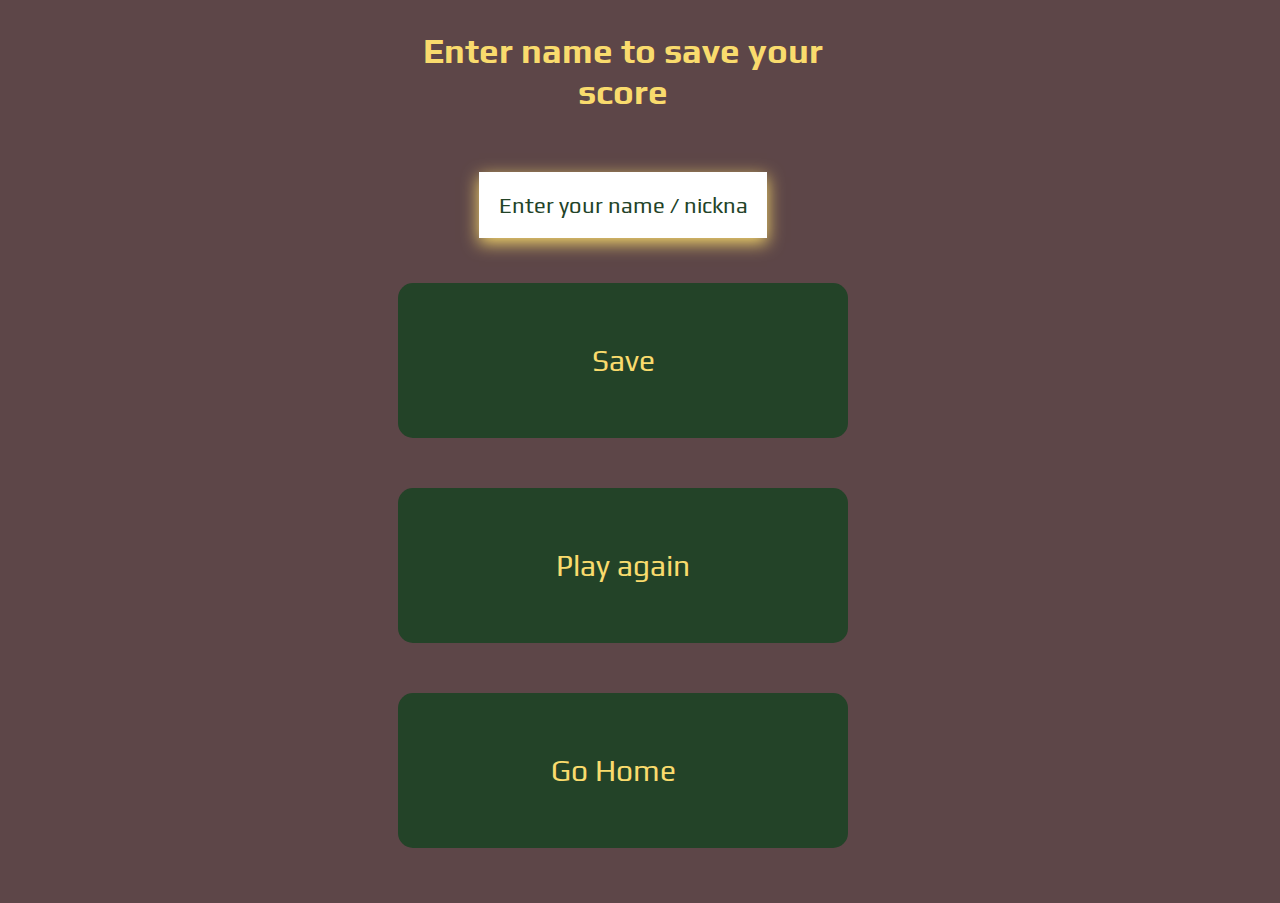
==== end-quiz.html @ 9887b2ff "Change names of some files and variables" ====
<!DOCTYPE html>
<html lang="en">

<head>
    <meta charset="UTF-8" />
    <meta http-equiv="X-UA-Compatible" content="IE=edge" />
    <meta name="viewport" content="width=device-width, initial-scale=1.0" />
    <meta name="description" content="Test knowledge in this quiz about vegetables and fruits">
    <link rel="stylesheet" href="https://use.fontawesome.com/releases/v5.15.4/css/all.css"
        integrity="sha384-DyZ88mC6Up2uqS4h/KRgHuoeGwBcD4Ng9SiP4dIRy0EXTlnuz47vAwmeGwVChigm" crossorigin="anonymous">
    <link rel="stylesheet" href="style-main.css" />
    <link rel="stylesheet" href="main-quiz.css">
    <title>Quiz - End-Page</title>
</head>

<body>
    <div class="quiz-area">
        <div id="end" class="flex-center flex-column">
            <h1 id="final-score">0</h1>
            <form class="end-form">
                <h2 id="end-text">Enter name to save your score</h2>
                <input type="text" name="name" id="username" placeholder="Enter your name / nickname">
                <button class="btn-end" id="save-score-btn" type="submit" onclick="saveHighScore(event)"
                    disabled>Save</button>
            </form>
            <a href="main-quiz.html" class="btn-end">Play again</a>
            <a href="index.html" class="btn-end">Go Home<i class="fas fa-laptop-house"></i></a>
        </div>
        <script src="end-quiz.js"></script>
        <script src="highscores.js"></script>
    </div>
</body>

</html>
---- style-main.css ----
@import url('https://fonts.googleapis.com/css2?family=Play&display=swap');
/* color palette:   #5d4648 for a rose ebony background
                    #234328 for green quiz area background
                    #f9db6d for text and some shades
                    #fae1df for text and shades
*/

* {
    box-sizing: border-box;
    margin: 0;
    padding: 0;
    font-size: 30px;
    font-family: 'Play', sans-serif;
}

body {
    background-color: #5d4648;
    color: #f9db6d;
}

.quiz-name {
    font-size: 60px;
    margin: 25px;
}

h2 {
    font-size: 45px;
    margin-bottom: 60px;
}

.quiz-area {
    width: 80%;
    display: flex;
    justify-content: center;
    align-items: center;
    max-width: 70%;
    margin: 0;
    padding: 30px;

}

.flex-column {
    display: flex;
    flex-direction: column;
}

.flex-center {
    justify-content: center;
    align-items: center;
}

.justify-center {
    justify-content: center;
}

.text-center {
    text-align: center;
}

.btn {
    font-size: 50px;
    padding: 40px;
    width: 500px;
    text-align: center;
    margin: 25px;
    text-decoration: none;
    color: #f9db6d;
    background-color: #254d32;
    border-radius: 15px;
}

.btn:hover {
    cursor: pointer;
    box-shadow: 0 1rem 1.5rem #fae1df;
    transition: transform 150ms;
    transform: scale(1.03);
}

.btn[disabled]:hover {
    cursor: not-allowed;
    box-shadow: none;
    transform: none;
}

.fa-chess-queen,
.fa-chess,
.fa-carrot,
.fa-lemon {
    margin: 0 20px 0 20px;
    color: #fae1df;
}

#highscores-btn {
    background: #d33f04d3;
}

/* End page style */

.end-form {
    display: flex;
    flex-direction: column;
    align-items: center;
    max-width: 80%;
    width: 600px;
}

#end {
    margin: 0 0 0 350px;
}

input {
    margin-bottom: 20px;
    width: 200px;
    padding: 20px;
    font-size: 22px;
    border: none;
    box-shadow: 0 5px 16px 0 #f9db6d;
}

input::placeholder {
    color: #234328;
}

#username {
    margin-bottom: 20px;
    width: 60%;
    outline: none;
}

#end-text {
    font-size: 35px;
    color: #f9db6d;
    text-align: center;
}

#save-score-btn {
    border: none;
}


.btn-end {
    font-size: 1rem;
    padding: 2rem;
    width: 15rem;
    text-align: center;
    margin: 25px;
    text-decoration: none;
    color: #f9db6d;
    background-color: #234328;
    border-radius: 15px;
}

.btn-end:hover {
    cursor: pointer;
    box-shadow: 0 1rem 1.5rem #f9db6d;
    transition: transform 150ms;
    transform: scale(1.03);
}

.fa-laptop-house {
    margin-left: 20px;
    color: #247ba0;
}
---- main-quiz.css ----
/* color palette:   #5d4648 for a rose ebony background
                    #234328 for green quiz area background
                    #f9db6d for text and some shades
                    #fae1df for text and shades
*/

body {
    text-align: center;
    color: #f9db6d;
}

.choice-display {
    display: flex;
    height: 55px;
    margin: 15px auto;
    align-items: center;
    justify-content: center;
    max-width: 600px;
    border-radius: 4px;
    background: #234328;
    font-size: 40px;
    min-width: 400px;
}

.choice-display:hover {
    cursor: pointer;
    box-shadow: 0 8px 16px #f9db6d;
    transform: scale(1.02);
    transform: transform 100ms;
}

.choice-prefix {
    padding: 40px 40px;
}

.choice-text {
    padding: 20px;
    width: 90%;
}

.correct {
    background-color: #fae1df;
    color: black;
}

.incorrect {
    background-color: #920b16da;
    color: #f9db6d;
}

.display-quiz {
    display: flex;
    justify-content: space-between;
}

.display-prefix {
    padding-top: 30px;
    text-align: center;
    font-size: 30px;
}

.display-text-main {
    text-align: center;

}

#progress-bar {
    width: 360px;
    height: 50px;
    border: 3px solid #7ac2e1;
    margin: 30px 0 0 10px;
    border-radius: 50px;
    overflow: hidden;
}

#progress-bar-full {
    height: 90%;
    background: #7ac2e1;
    width: 0%;
}

@media screen and (max-width: 800px) {
    .choice-display {
        min-width: 640px;
    }
}
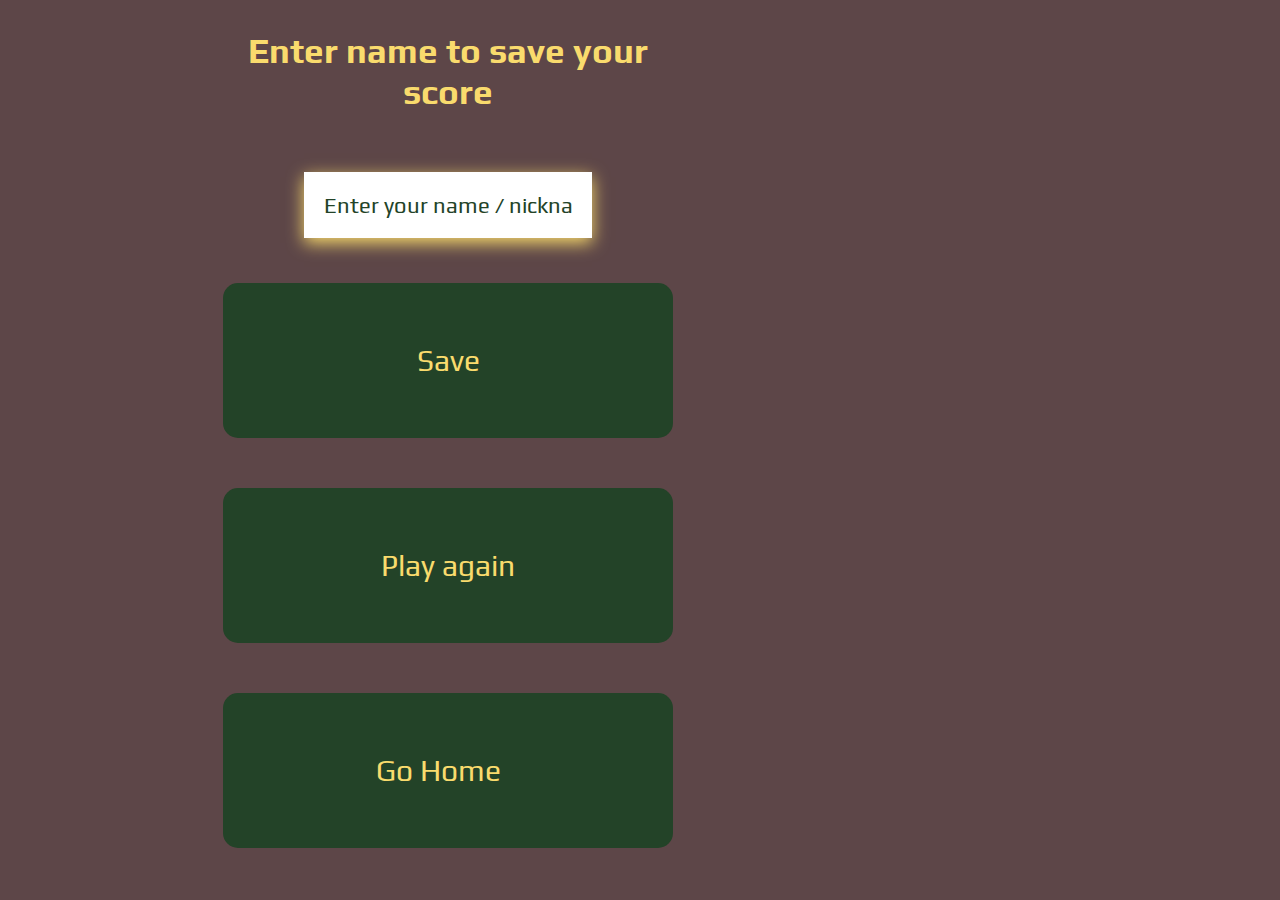
==== commit a35ac8c7: "Add folders and organize files" ====
--- a/end-quiz.html
+++ b/end-quiz.html
@@ -8,8 +8,8 @@
     <meta name="description" content="Test knowledge in this quiz about vegetables and fruits">
     <link rel="stylesheet" href="https://use.fontawesome.com/releases/v5.15.4/css/all.css"
         integrity="sha384-DyZ88mC6Up2uqS4h/KRgHuoeGwBcD4Ng9SiP4dIRy0EXTlnuz47vAwmeGwVChigm" crossorigin="anonymous">
-    <link rel="stylesheet" href="style-main.css" />
-    <link rel="stylesheet" href="main-quiz.css">
+    <link rel="stylesheet" href="assets/css/style-main.css">
+    <link rel="stylesheet" href="assets/css/main-quiz.css">
     <title>Quiz - End-Page</title>
 </head>
 
@@ -26,8 +26,8 @@
             <a href="main-quiz.html" class="btn-end">Play again</a>
             <a href="index.html" class="btn-end">Go Home<i class="fas fa-laptop-house"></i></a>
         </div>
-        <script src="end-quiz.js"></script>
-        <script src="highscores.js"></script>
+        <script src="assets/script/end-quiz.js"></script>
+        <script src="assets/script/highscores.js"></script>
     </div>
 </body>
 
--- a/assets/css/style-main.css
+++ b/assets/css/style-main.css
@@ -0,0 +1,163 @@
+@import url('https://fonts.googleapis.com/css2?family=Play&display=swap');
+/* color palette:   #5d4648 for a rose ebony background
+                    #234328 for green quiz area background
+                    #f9db6d for text and some shades
+                    #fae1df for text and shades
+*/
+
+* {
+    box-sizing: border-box;
+    margin: 0;
+    padding: 0;
+    font-size: 30px;
+    font-family: 'Play', sans-serif;
+}
+
+body {
+    background-color: #5d4648;
+    color: #f9db6d;
+}
+
+.quiz-name {
+    font-size: 60px;
+    margin: 25px;
+}
+
+h2 {
+    font-size: 45px;
+    margin-bottom: 60px;
+}
+
+.quiz-area {
+    width: 80%;
+    display: flex;
+    justify-content: center;
+    align-items: center;
+    max-width: 70%;
+    margin: 0;
+    padding: 30px 0 0 0;
+
+}
+
+.flex-column {
+    display: flex;
+    flex-direction: column;
+}
+
+.flex-center {
+    justify-content: center;
+    align-items: center;
+}
+
+.justify-center {
+    justify-content: center;
+}
+
+.text-center {
+    text-align: center;
+}
+
+.btn {
+    font-size: 50px;
+    padding: 40px;
+    width: 500px;
+    text-align: center;
+    margin: 25px;
+    text-decoration: none;
+    color: #f9db6d;
+    background-color: #254d32;
+    border-radius: 15px;
+}
+
+.btn:hover {
+    cursor: pointer;
+    box-shadow: 0 1rem 1.5rem #fae1df;
+    transition: transform 150ms;
+    transform: scale(1.03);
+}
+
+.btn[disabled]:hover {
+    cursor: not-allowed;
+    box-shadow: none;
+    transform: none;
+}
+
+.fa-chess-queen,
+.fa-chess,
+.fa-carrot,
+.fa-lemon {
+    margin: 0 20px 0 20px;
+    color: #fae1df;
+}
+
+#highscores-btn {
+    background: #d33f04d3;
+}
+
+#high-scores {
+    margin: 140px 0 40px 380px;
+}
+
+/* End page style */
+
+.end-form {
+    display: flex;
+    flex-direction: column;
+    align-items: center;
+    max-width: 80%;
+    width: 600px;
+}
+
+input {
+    margin-bottom: 20px;
+    width: 200px;
+    padding: 20px;
+    font-size: 22px;
+    border: none;
+    box-shadow: 0 5px 16px 0 #f9db6d;
+}
+
+input::placeholder {
+    color: #234328;
+}
+
+#username {
+    margin-bottom: 20px;
+    width: 60%;
+    outline: none;
+}
+
+#end-text {
+    font-size: 35px;
+    color: #f9db6d;
+    text-align: center;
+}
+
+#save-score-btn {
+    border: none;
+}
+
+
+.btn-end {
+    font-size: 1rem;
+    padding: 2rem;
+    width: 15rem;
+    text-align: center;
+    margin: 25px;
+    text-decoration: none;
+    color: #f9db6d;
+    background-color: #234328;
+    border-radius: 15px;
+}
+
+.btn-end:hover {
+    cursor: pointer;
+    box-shadow: 0 1rem 1.5rem #f9db6d;
+    transition: transform 150ms;
+    transform: scale(1.03);
+}
+
+.fa-laptop-house {
+    margin-left: 20px;
+    color: #247ba0;
+}--- a/assets/css/main-quiz.css
+++ b/assets/css/main-quiz.css
@@ -0,0 +1,86 @@
+/* color palette:   #5d4648 for a rose ebony background
+                    #234328 for green quiz area background
+                    #f9db6d for text and some shades
+                    #fae1df for text and shades
+*/
+
+body {
+    text-align: center;
+    color: #f9db6d;
+}
+
+.choice-display {
+    display: flex;
+    height: 55px;
+    margin: 15px auto;
+    align-items: center;
+    justify-content: center;
+    max-width: 600px;
+    border-radius: 4px;
+    background: #234328;
+    font-size: 40px;
+    min-width: 400px;
+}
+
+.choice-display:hover {
+    cursor: pointer;
+    box-shadow: 0 8px 16px #f9db6d;
+    transform: scale(1.02);
+    transform: transform 100ms;
+}
+
+.choice-prefix {
+    padding: 40px 40px;
+}
+
+.choice-text {
+    padding: 20px;
+    width: 90%;
+}
+
+.correct {
+    background-color: #fae1df;
+    color: black;
+}
+
+.incorrect {
+    background-color: #920b16da;
+    color: #f9db6d;
+}
+
+.display-quiz {
+    display: flex;
+    justify-content: space-between;
+}
+
+.display-prefix {
+    padding-top: 30px;
+    text-align: center;
+    font-size: 30px;
+}
+
+.display-text-main {
+    text-align: center;
+
+}
+
+#progress-bar {
+    width: 360px;
+    height: 50px;
+    border: 3px solid #7ac2e1;
+    margin: 10px;
+    border-radius: 50px;
+    overflow: hidden;
+}
+
+#progress-bar-full {
+    height: 80%;
+    background: #7ac2e1;
+    width: 0%;
+}
+
+@media screen and (max-width: 800px) {
+    .choice-display {
+        min-width: 640px;
+    }
+}